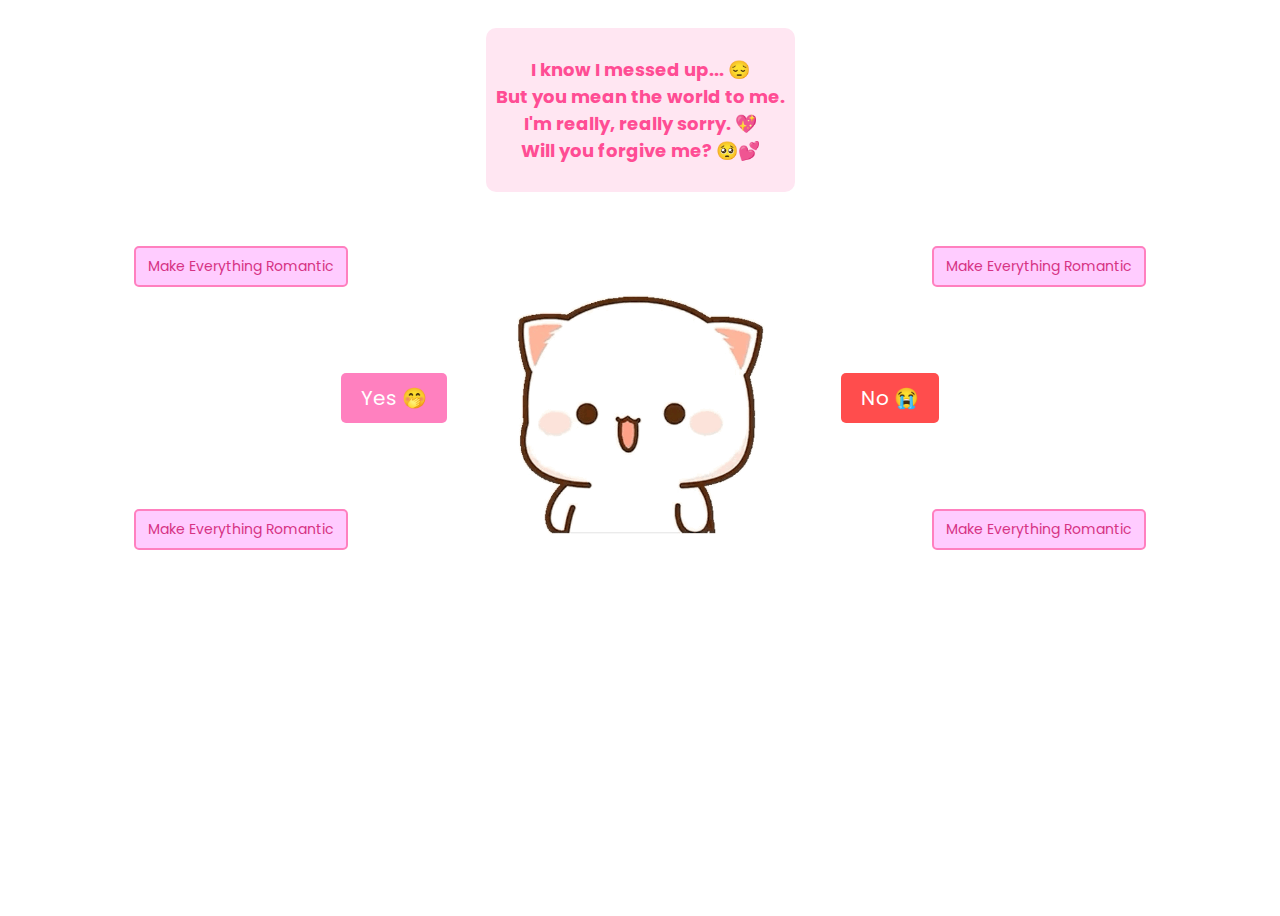
==== Pages/Page 3/forthPage.html @ 7caaca6e "final commit" ====
<!DOCTYPE html>
<html lang="en">
  <head>
    <meta charset="UTF-8" />
    <meta name="viewport" content="width=device-width, initial-scale=1.0" />
    <title>Do you forgive meee? 💖</title>
    <link rel="icon" href="../Assets/logo.png" type="image/x-icon" />
    <link rel="stylesheet" href="forthPage.css" />
  </head>
  <body>
    <div class="apology-message">
      <p>
        I know I messed up... 😔 <br />
        But you mean the world to me. <br />
        I'm really, really sorry. 💖 <br />
        Will you forgive me? 🥺💕
      </p>
    </div>

    <div class="content">
      <div class="button-container">
        <button class="romantic-btn top-left" onclick="makeRomantic()">
          Make Everything Romantic
        </button>
        <button class="romantic-btn top-right" onclick="makeRomantic()">
          Make Everything Romantic
        </button>
      </div>

      <div class="gif-container">
        <button class="yes-btn" onclick="yesFunction()">Yes 🤭</button>
        <img id="image" src="../Assets/smart.gif" alt="Cute GIF" />
        <button class="no-btn" onclick="noFunction()">No 😭</button>
      </div>

      <!-- Apology Message -->

      <div class="button-container">
        <button class="romantic-btn bottom-left" onclick="makeRomantic()">
          Make Everything Romantic
        </button>
        <button class="romantic-btn bottom-right" onclick="makeRomantic()">
          Make Everything Romantic
        </button>
      </div>
    </div>

    <script src="forthPage.js"></script>
  </body>
</html>
---- Pages/Page 3/forthPage.css ----
@import url("https://fonts.googleapis.com/css2?family=Poppins:ital,wght@0,100;0,200;0,300;0,400;0,500;0,600;0,700;0,800;0,900;1,100;1,200;1,300;1,400;1,500;1,600;1,700;1,800;1,900&display=swap");

body {
  height: 100vh;
  background-color: white;
  overflow: hidden;
  font-family: "Poppins", serif;
  text-align: center;
}

h1 {
  color: #d63384;
}

.content {
  display: flex;
  flex-direction: column;
  align-items: center;
  position: relative;
  margin-top: 1rem;
}

.gif-container {
  position: relative;
  display: flex;
  align-items: center;
  justify-content: center;
}

img {
  height: 300px;
  margin: 20px;
}

/* Apology Message */
.apology-message {
  font-size: 18px;
  font-family: "Poppins", serif;
  color: #ff4d94;
  font-weight: bold;
  margin-top: 20px;
  background: #ffe6f2;
  padding: 10px;
  border-radius: 10px;
  display: inline-block;
}

/* YES & NO Buttons */
.yes-btn,
.no-btn {
  font-size: 20px;
  font-family: "Poppins", serif;
  padding: 10px 20px;
  border: none;
  cursor: pointer;
  border-radius: 5px;
  transition: all 0.3s;
  position: absolute;
}

.yes-btn {
  background-color: #ff80bf;
  color: white;
  left: -120px;
}

.no-btn {
  background-color: #ff4d4d;
  color: white;
  right: -120px;
}

.yes-btn:hover {
  background-color: #ff4d94;
}

.no-btn:hover {
  background-color: #cc0000;
}

/* Floating Romantic Buttons */
.button-container {
  font-family: "Poppins", serif;
  display: flex;
  width: 100%;
  justify-content: space-between;
  margin-top: 20px;
}

.romantic-btn {
  background-color: #ffccff;
  font-family: "Poppins", serif;
  border: 2px solid #ff80bf;
  color: #d63384;
  padding: 8px 12px;
  border-radius: 5px;
  font-size: 14px;
  cursor: pointer;
  transition: all 0.3s ease;
}

.romantic-btn:hover {
  background-color: #ff99cc;
  transform: scale(1.1);
}

/* Positioning Romantic Buttons */
.top-left {
  position: absolute;
  top: 10%;
  left: 10%;
}
.top-right {
  position: absolute;
  top: 10%;
  right: 10%;
}
.bottom-left {
  position: absolute;
  bottom: 10%;
  left: 10%;
}
.bottom-right {
  position: absolute;
  bottom: 10%;
  right: 10%;
}
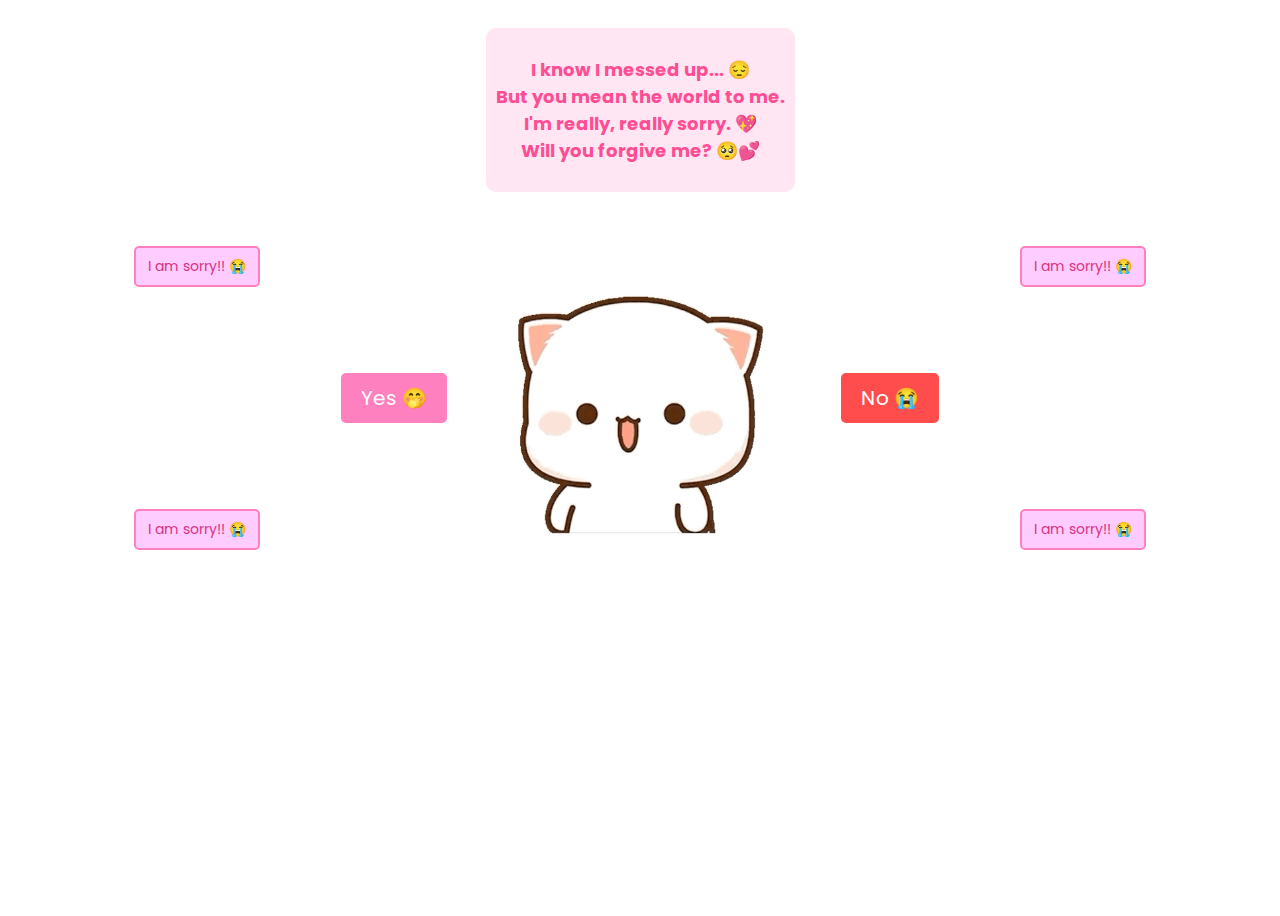
==== commit 0bea8cd0: "Update forthPage.html" ====
--- a/Pages/Page 3/forthPage.html
+++ b/Pages/Page 3/forthPage.html
@@ -20,10 +20,10 @@
     <div class="content">
       <div class="button-container">
         <button class="romantic-btn top-left" onclick="makeRomantic()">
-          Make Everything Romantic
+          I am sorry!! 😭
         </button>
         <button class="romantic-btn top-right" onclick="makeRomantic()">
-          Make Everything Romantic
+          I am sorry!! 😭
         </button>
       </div>
 
@@ -37,10 +37,10 @@
 
       <div class="button-container">
         <button class="romantic-btn bottom-left" onclick="makeRomantic()">
-          Make Everything Romantic
+          I am sorry!! 😭
         </button>
         <button class="romantic-btn bottom-right" onclick="makeRomantic()">
-          Make Everything Romantic
+          I am sorry!! 😭
         </button>
       </div>
     </div>
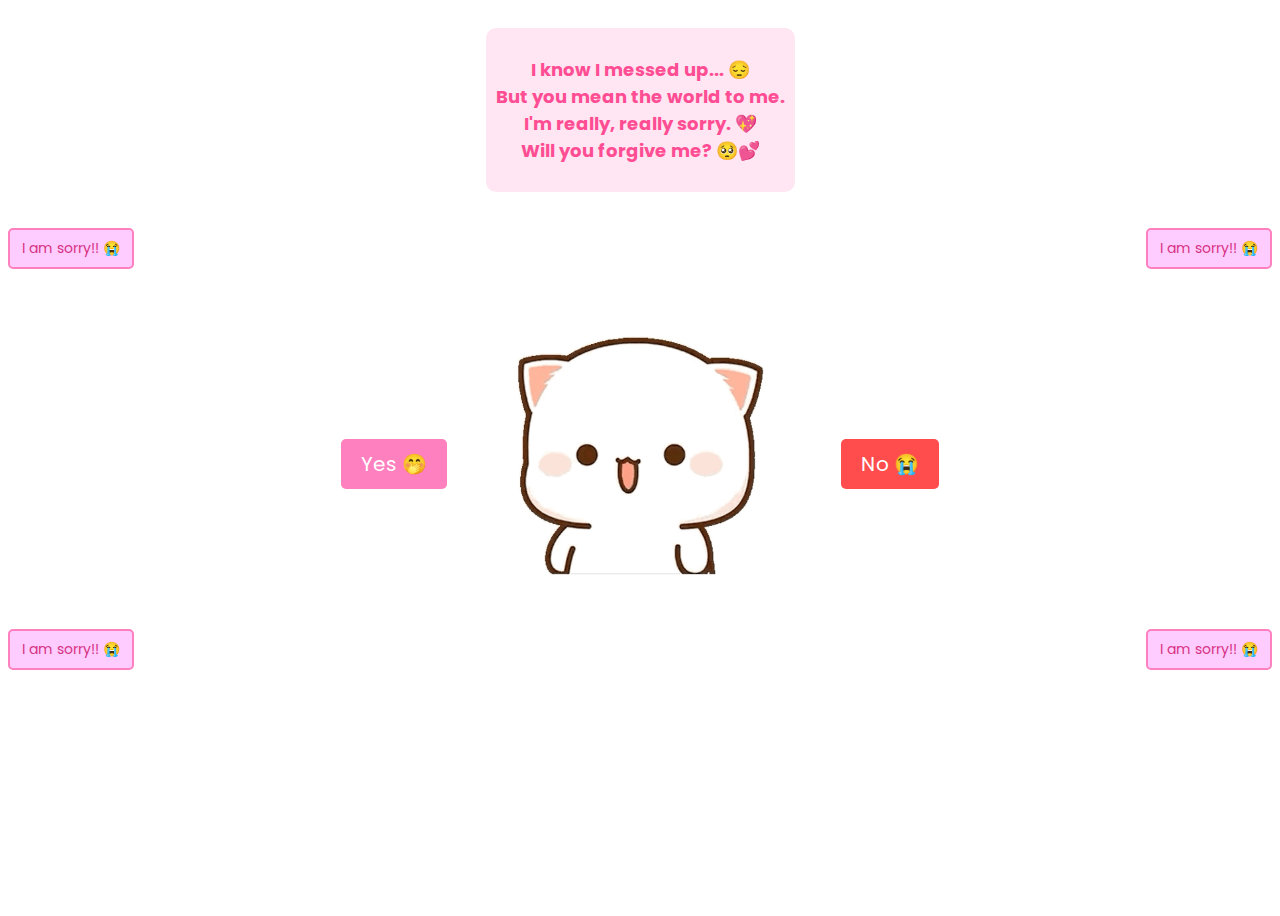
==== commit da88c04a: "Update forthPage.html" ====
--- a/Pages/Page 3/forthPage.html
+++ b/Pages/Page 3/forthPage.html
@@ -18,28 +18,31 @@
     </div>
 
     <div class="content">
+      <!-- Floating Apology Buttons -->
       <div class="button-container">
-        <button class="romantic-btn top-left" onclick="makeRomantic()">
+        <button class="romantic-btn" onclick="makeRomantic()">
           I am sorry!! 😭
         </button>
-        <button class="romantic-btn top-right" onclick="makeRomantic()">
+        <button class="romantic-btn" onclick="makeRomantic()">
           I am sorry!! 😭
         </button>
       </div>
 
       <div class="gif-container">
-        <button class="yes-btn" onclick="yesFunction()">Yes 🤭</button>
         <img id="image" src="../Assets/smart.gif" alt="Cute GIF" />
-        <button class="no-btn" onclick="noFunction()">No 😭</button>
+
+        <div class="button-group">
+          <button class="yes-btn" onclick="yesFunction()">Yes 🤭</button>
+          <button class="no-btn" onclick="noFunction()">No 😭</button>
+        </div>
       </div>
 
-      <!-- Apology Message -->
-
+      <!-- Floating Apology Buttons -->
       <div class="button-container">
-        <button class="romantic-btn bottom-left" onclick="makeRomantic()">
+        <button class="romantic-btn" onclick="makeRomantic()">
           I am sorry!! 😭
         </button>
-        <button class="romantic-btn bottom-right" onclick="makeRomantic()">
+        <button class="romantic-btn" onclick="makeRomantic()">
           I am sorry!! 😭
         </button>
       </div>
